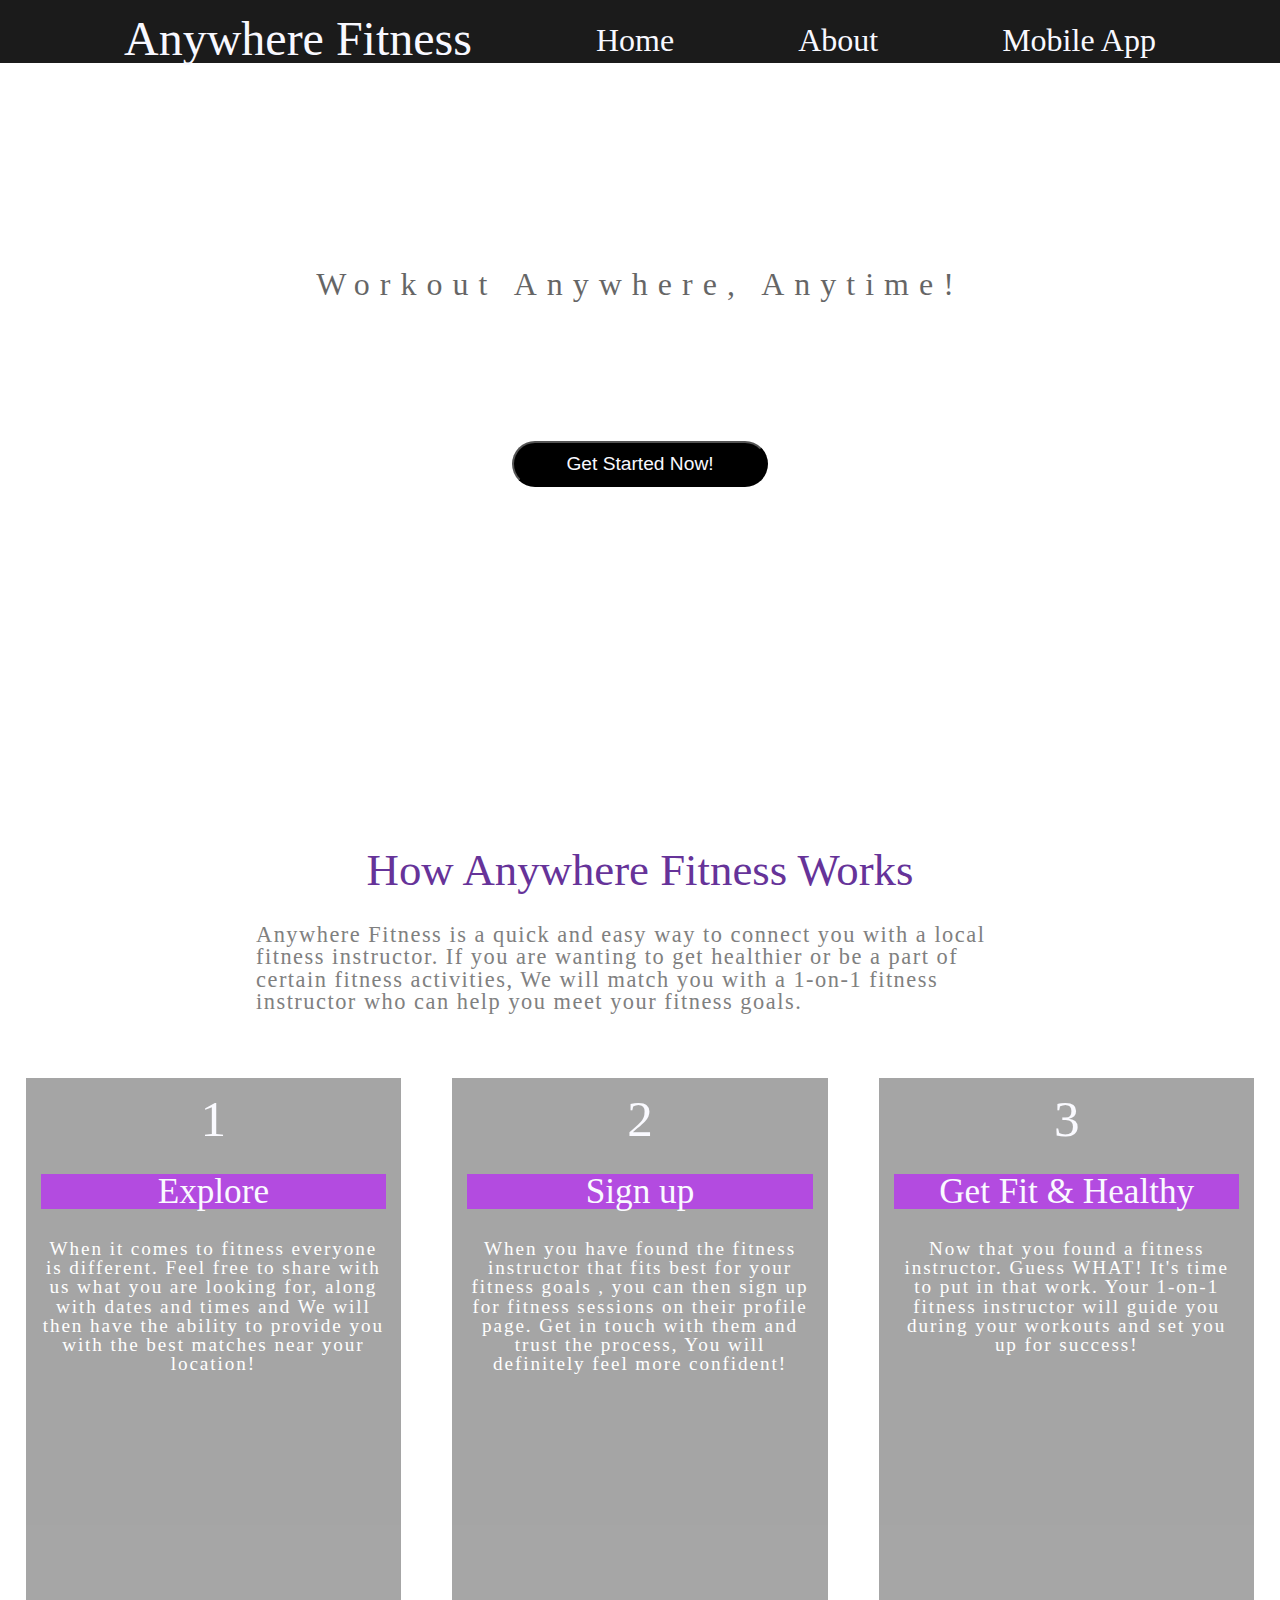
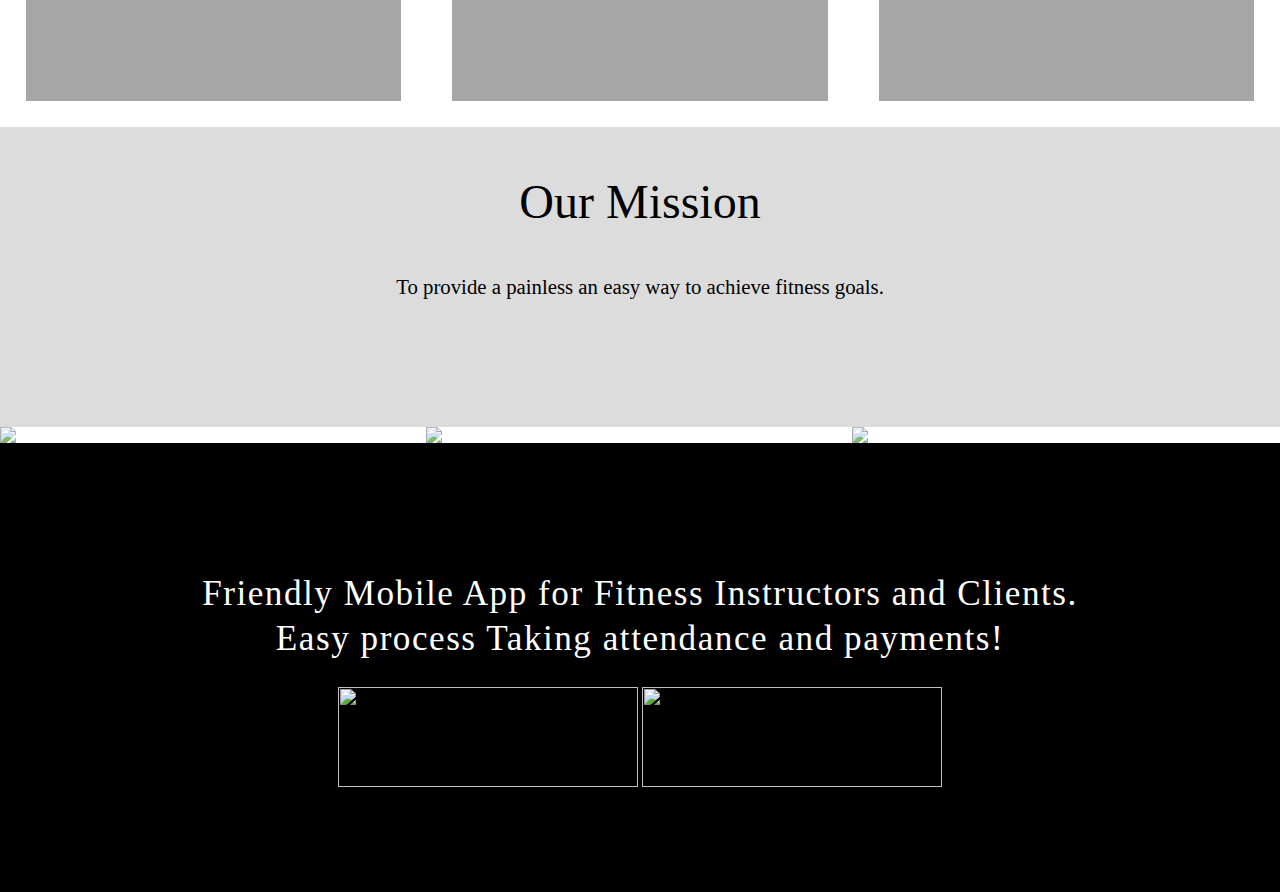
==== index.html @ 29130cf4 "changed it back to purple the h2 in the 123 steps" ====
<!DOCTYPE html>
<html lang="us">

<head>
    <meta charset="utf-8">
    <title>Anywhere Fitness</title>
    <meta name="viewport" content="width=device-width, initial-scale=1">
    <link rel="stylesheet" href="CSS\index.css">
</head>





<body>
    <div id="Container">
        <header>

            <nav>
                <h1>Anywhere Fitness</h1>
                <a href="#">Home</a>
                <a href="about.html">About</a>
                
                <a href="#mobileApp">Mobile App</a>


            </nav>
            <div class="heading">
                <h2>Workout Anywhere, Anytime!</h2>


               
<!-- <form>
    <div class="container">
    
      <h1>Please fill in this form to create an online account.</h1>
      <hr>
  
      <label for="email"><b>Email</b></label>
      <input type="text" placeholder="Enter Email" name="email" required>
  
      <label for="psw"><b>Password</b></label>
      <input type="password" placeholder="Enter Password" name="psw" required><br>

      <label>
        <input type="checkbox" checked="checked" name="remember" style="margin-bottom:15px"> Trainers Click Here
      </label><br>
      <label>
        <input type="checkbox"  name="remember" style="margin-bottom:15px"> Looking for a Trainer? Click Here!
      </label> <br>

       <button type="submit">Get Started Now</button>
    </div>
  </form>
    -->
           
           <button><a href="#signup">Get Started Now!</a></button>
                
        
          
                    
            </div>
        </header>


        <section class="aboutUs">

            <h2>How Anywhere Fitness Works</h2>
            <p>Anywhere Fitness is a quick and easy way to connect you
                with a local fitness instructor. If you are wanting to
                get healthier or be a part of certain fitness activities, We
                will match you with a 1-on-1 fitness instructor
                who can help you meet your fitness goals.</p>

        </section>

        <section class="steps">
            <div class="stepsInfo">
                <h2>1</h2>
                <h3>Explore</h3>
                <p>When it comes to fitness everyone is different. Feel free to
                    share with us what you are looking for, along with dates and times and We
                    will then have the ability to provide you with the best matches near your location!
                </p>
            </div>

            <div class="stepsInfo">
                <h2>2</h2>
                <h3>Sign up</h3>
                <p>When you have found the fitness instructor that fits best for your fitness goals
                    , you can then sign up for fitness sessions on their profile page. Get in touch
                    with them and trust the process, You will definitely
                    feel more confident!


                </p>
            </div>



            <div class="stepsInfo">
                <h2>3</h2>
                <h3>Get Fit & Healthy</h3>
                <p>Now that you found a fitness instructor. Guess WHAT! It's time to put in that work.
                
                    Your 1-on-1 fitness instructor will guide you during your workouts and set you up for success! 
                    


                </p>
            </div>
<!-- 
            <div class="stepsInfo">
                <h2>3</h2>
                <h3>Get Fit & Healthy</h3>
                <p>Now that you found a fitness instructor. Guess WHAT! It's time to put in that work.

                    Your 1-on-1 fitness instructor will guide you during your workouts and set you up for success!
            </div> -->

        </section>




        <section class="missionStatement">

            <h2>Our Mission</h2>

            <p>To provide a painless an easy way to achieve fitness goals.</p>


        </section>








        <section class="fitnessImages">
            
            <img
                src="https://images.unsplash.com/photo-1574680178050-55c6a6a96e0a?ixlib=rb-1.2.1&ixid=eyJhcHBfaWQiOjEyMDd9&auto=format&fit=crop&w=1350&q=80">
               

            <img
                src="https://images.unsplash.com/photo-1513593771513-7b58b6c4af38?ixlib=rb-1.2.1&ixid=eyJhcHBfaWQiOjEyMDd9&auto=format&fit=crop&w=1489&q=80">

            <img
                src="https://images.unsplash.com/photo-1521804906057-1df8fdb718b7?ixlib=rb-1.2.1&ixid=eyJhcHBfaWQiOjEyMDd9&auto=format&fit=crop&w=1350&q=80">




        </section>


        <section class="aboutApp" id="mobileApp">


            <div class="writingAreaTwo">
                <!-- <img
                    src="https://images.unsplash.com/photo-1486976862325-fbac7b41739b?ixlib=rb-1.2.1&ixid=eyJhcHBfaWQiOjEyMDd9&auto=format&fit=crop&w=1350&q=80"> -->
                
                    
                    
            <h2>Friendly Mobile App for Fitness Instructors and Clients.<br>
                Easy process Taking attendance and payments!</h2>
                <div class="alinks">
                <a href="https://play.google.com/store?utm_source=na_Med&utm_medium=offsem&utm_content=Jan3017&utm_campaign=Evergreen&pcampaignid=MKT-DR-na-us-1000189-Med-offsem-py-Evergreen-Jan3017-Text_Search_BKWS-id_100255_%7cEXA%7cOFFSEM_kwid_43700020583891786&gclid=CL_ssI6Q0-kCFXgHiAkd0hMFRA&gclsrc=ds"><img src="https://kodi.tv/sites/default/files/uploads/Google-play-store-icon.png"></a>
                <a href="https://www.apple.com/ios/app-store/"><img src="https://digitopoly.files.wordpress.com/2016/06/app-store-logo.png"></a>
               </div>
                


            </div>

        </section>




</body>




</html>
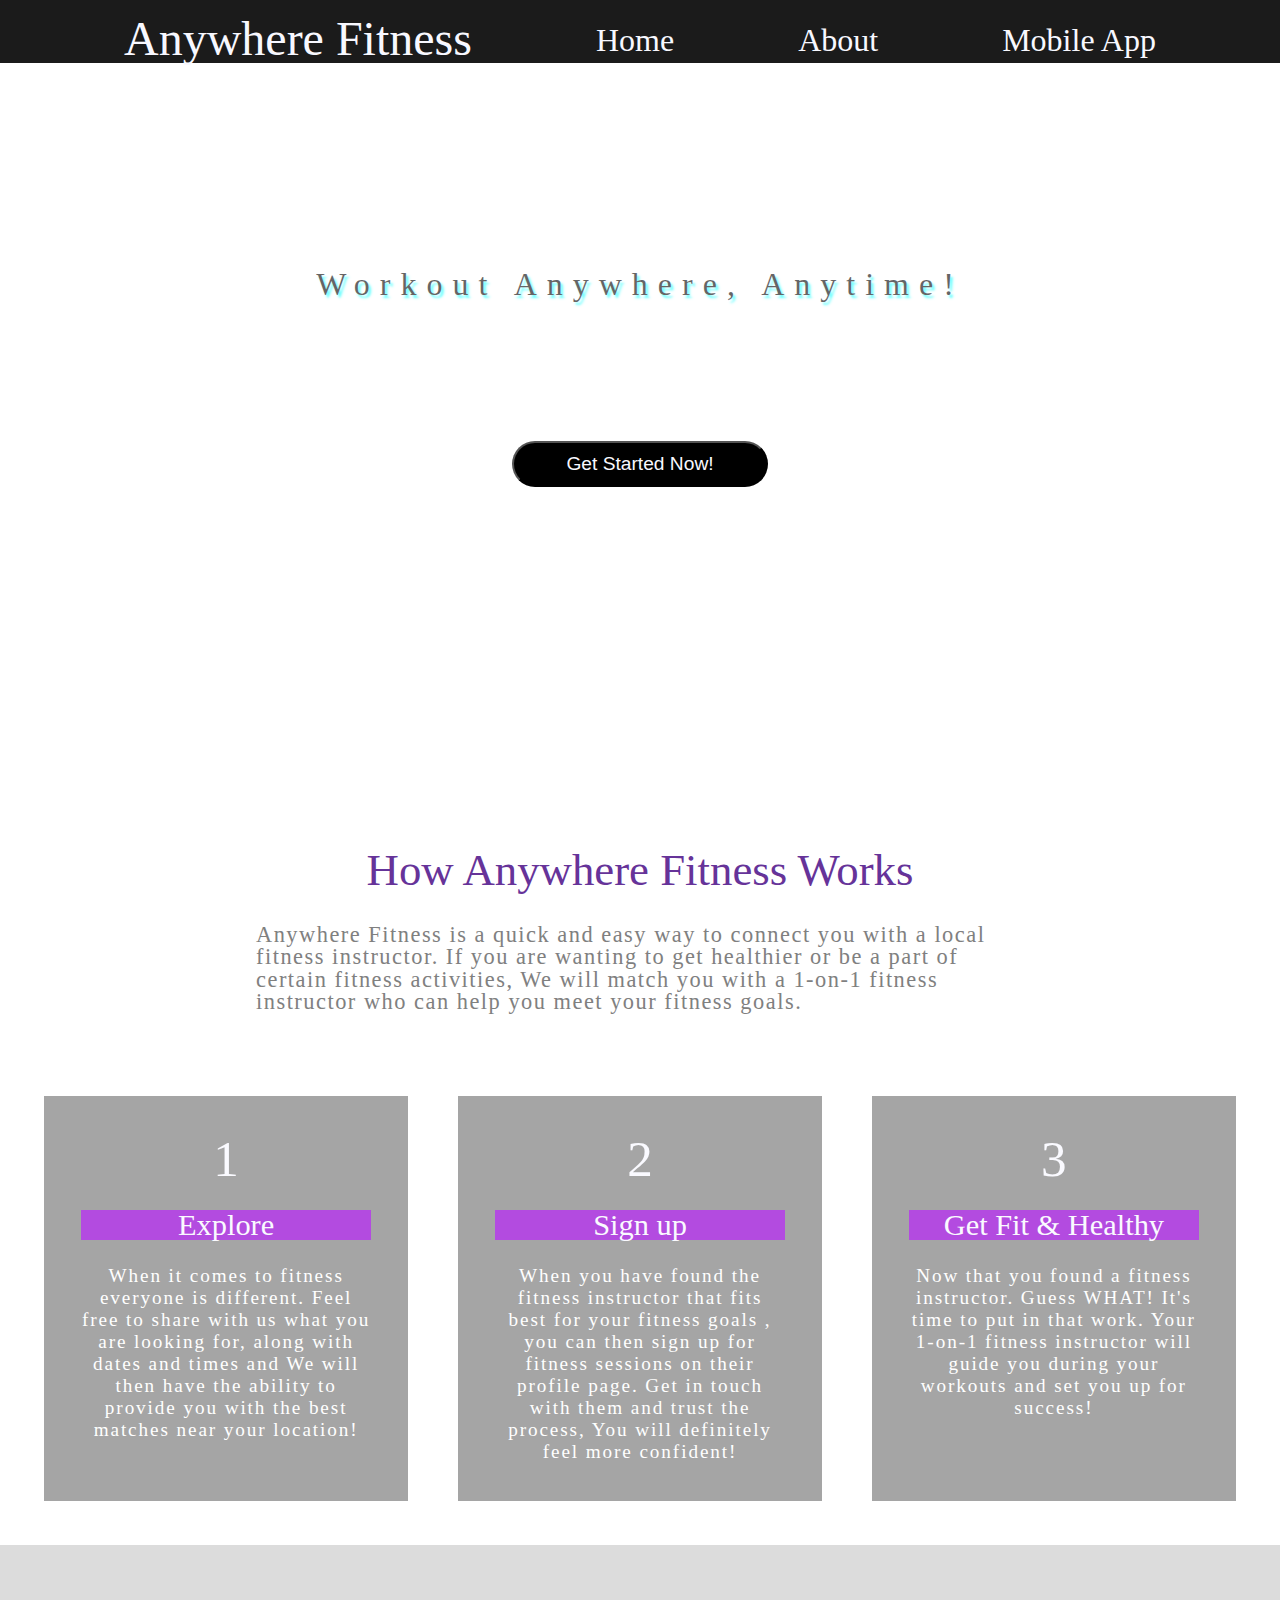
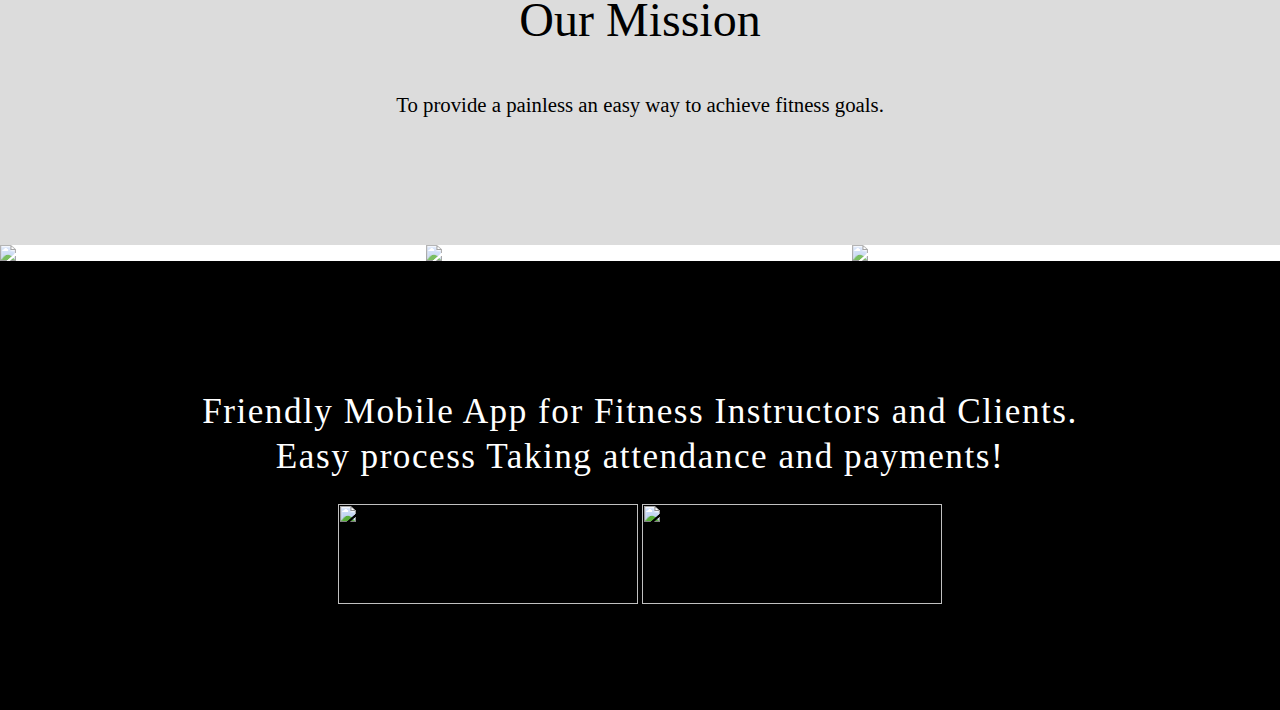
==== commit 23302229: "fixed scrollbar issue on about page when in mobile view" ====
--- a/index.html
+++ b/index.html
@@ -3,11 +3,12 @@
 
 <head>
     <meta charset="utf-8">
+    <meta http-equiv="X-UA-Compatible" content="IE=edge">
     <title>Anywhere Fitness</title>
+    <meta name="description" content="">
     <meta name="viewport" content="width=device-width, initial-scale=1">
     <link rel="stylesheet" href="CSS\index.css">
 </head>
-
 
 
 
@@ -20,7 +21,7 @@
                 <h1>Anywhere Fitness</h1>
                 <a href="#">Home</a>
                 <a href="about.html">About</a>
-                
+
                 <a href="#mobileApp">Mobile App</a>
 
 
@@ -29,36 +30,13 @@
                 <h2>Workout Anywhere, Anytime!</h2>
 
 
-               
-<!-- <form>
-    <div class="container">
-    
-      <h1>Please fill in this form to create an online account.</h1>
-      <hr>
-  
-      <label for="email"><b>Email</b></label>
-      <input type="text" placeholder="Enter Email" name="email" required>
-  
-      <label for="psw"><b>Password</b></label>
-      <input type="password" placeholder="Enter Password" name="psw" required><br>
 
-      <label>
-        <input type="checkbox" checked="checked" name="remember" style="margin-bottom:15px"> Trainers Click Here
-      </label><br>
-      <label>
-        <input type="checkbox"  name="remember" style="margin-bottom:15px"> Looking for a Trainer? Click Here!
-      </label> <br>
 
-       <button type="submit">Get Started Now</button>
-    </div>
-  </form>
-    -->
-           
-           <button><a href="#signup">Get Started Now!</a></button>
-                
-        
-          
-                    
+                <button><a href="#signup">Get Started Now!</a></button>
+
+
+
+
             </div>
         </header>
 
@@ -102,21 +80,14 @@
                 <h2>3</h2>
                 <h3>Get Fit & Healthy</h3>
                 <p>Now that you found a fitness instructor. Guess WHAT! It's time to put in that work.
-                
-                    Your 1-on-1 fitness instructor will guide you during your workouts and set you up for success! 
-                    
+
+                    Your 1-on-1 fitness instructor will guide you during your workouts and set you up for success!
+
 
 
                 </p>
             </div>
-<!-- 
-            <div class="stepsInfo">
-                <h2>3</h2>
-                <h3>Get Fit & Healthy</h3>
-                <p>Now that you found a fitness instructor. Guess WHAT! It's time to put in that work.
 
-                    Your 1-on-1 fitness instructor will guide you during your workouts and set you up for success!
-            </div> -->
 
         </section>
 
@@ -140,10 +111,10 @@
 
 
         <section class="fitnessImages">
-            
+
             <img
                 src="https://images.unsplash.com/photo-1574680178050-55c6a6a96e0a?ixlib=rb-1.2.1&ixid=eyJhcHBfaWQiOjEyMDd9&auto=format&fit=crop&w=1350&q=80">
-               
+
 
             <img
                 src="https://images.unsplash.com/photo-1513593771513-7b58b6c4af38?ixlib=rb-1.2.1&ixid=eyJhcHBfaWQiOjEyMDd9&auto=format&fit=crop&w=1489&q=80">
@@ -161,26 +132,25 @@
 
 
             <div class="writingAreaTwo">
-                <!-- <img
-                    src="https://images.unsplash.com/photo-1486976862325-fbac7b41739b?ixlib=rb-1.2.1&ixid=eyJhcHBfaWQiOjEyMDd9&auto=format&fit=crop&w=1350&q=80"> -->
-                
-                    
-                    
-            <h2>Friendly Mobile App for Fitness Instructors and Clients.<br>
-                Easy process Taking attendance and payments!</h2>
+
+
+
+
+                <h2>Friendly Mobile App for Fitness Instructors and Clients.<br>
+                    Easy process Taking attendance and payments!</h2>
                 <div class="alinks">
-                <a href="https://play.google.com/store?utm_source=na_Med&utm_medium=offsem&utm_content=Jan3017&utm_campaign=Evergreen&pcampaignid=MKT-DR-na-us-1000189-Med-offsem-py-Evergreen-Jan3017-Text_Search_BKWS-id_100255_%7cEXA%7cOFFSEM_kwid_43700020583891786&gclid=CL_ssI6Q0-kCFXgHiAkd0hMFRA&gclsrc=ds"><img src="https://kodi.tv/sites/default/files/uploads/Google-play-store-icon.png"></a>
-                <a href="https://www.apple.com/ios/app-store/"><img src="https://digitopoly.files.wordpress.com/2016/06/app-store-logo.png"></a>
-               </div>
-                
+                    <a
+                        href="https://play.google.com/store?utm_source=na_Med&utm_medium=offsem&utm_content=Jan3017&utm_campaign=Evergreen&pcampaignid=MKT-DR-na-us-1000189-Med-offsem-py-Evergreen-Jan3017-Text_Search_BKWS-id_100255_%7cEXA%7cOFFSEM_kwid_43700020583891786&gclid=CL_ssI6Q0-kCFXgHiAkd0hMFRA&gclsrc=ds"><img
+                            src="https://kodi.tv/sites/default/files/uploads/Google-play-store-icon.png"></a>
+                    <a href="https://www.apple.com/ios/app-store/"><img
+                            src="https://digitopoly.files.wordpress.com/2016/06/app-store-logo.png"></a>
+                </div>
+
 
 
             </div>
 
         </section>
-
-
-
 
 </body>
 
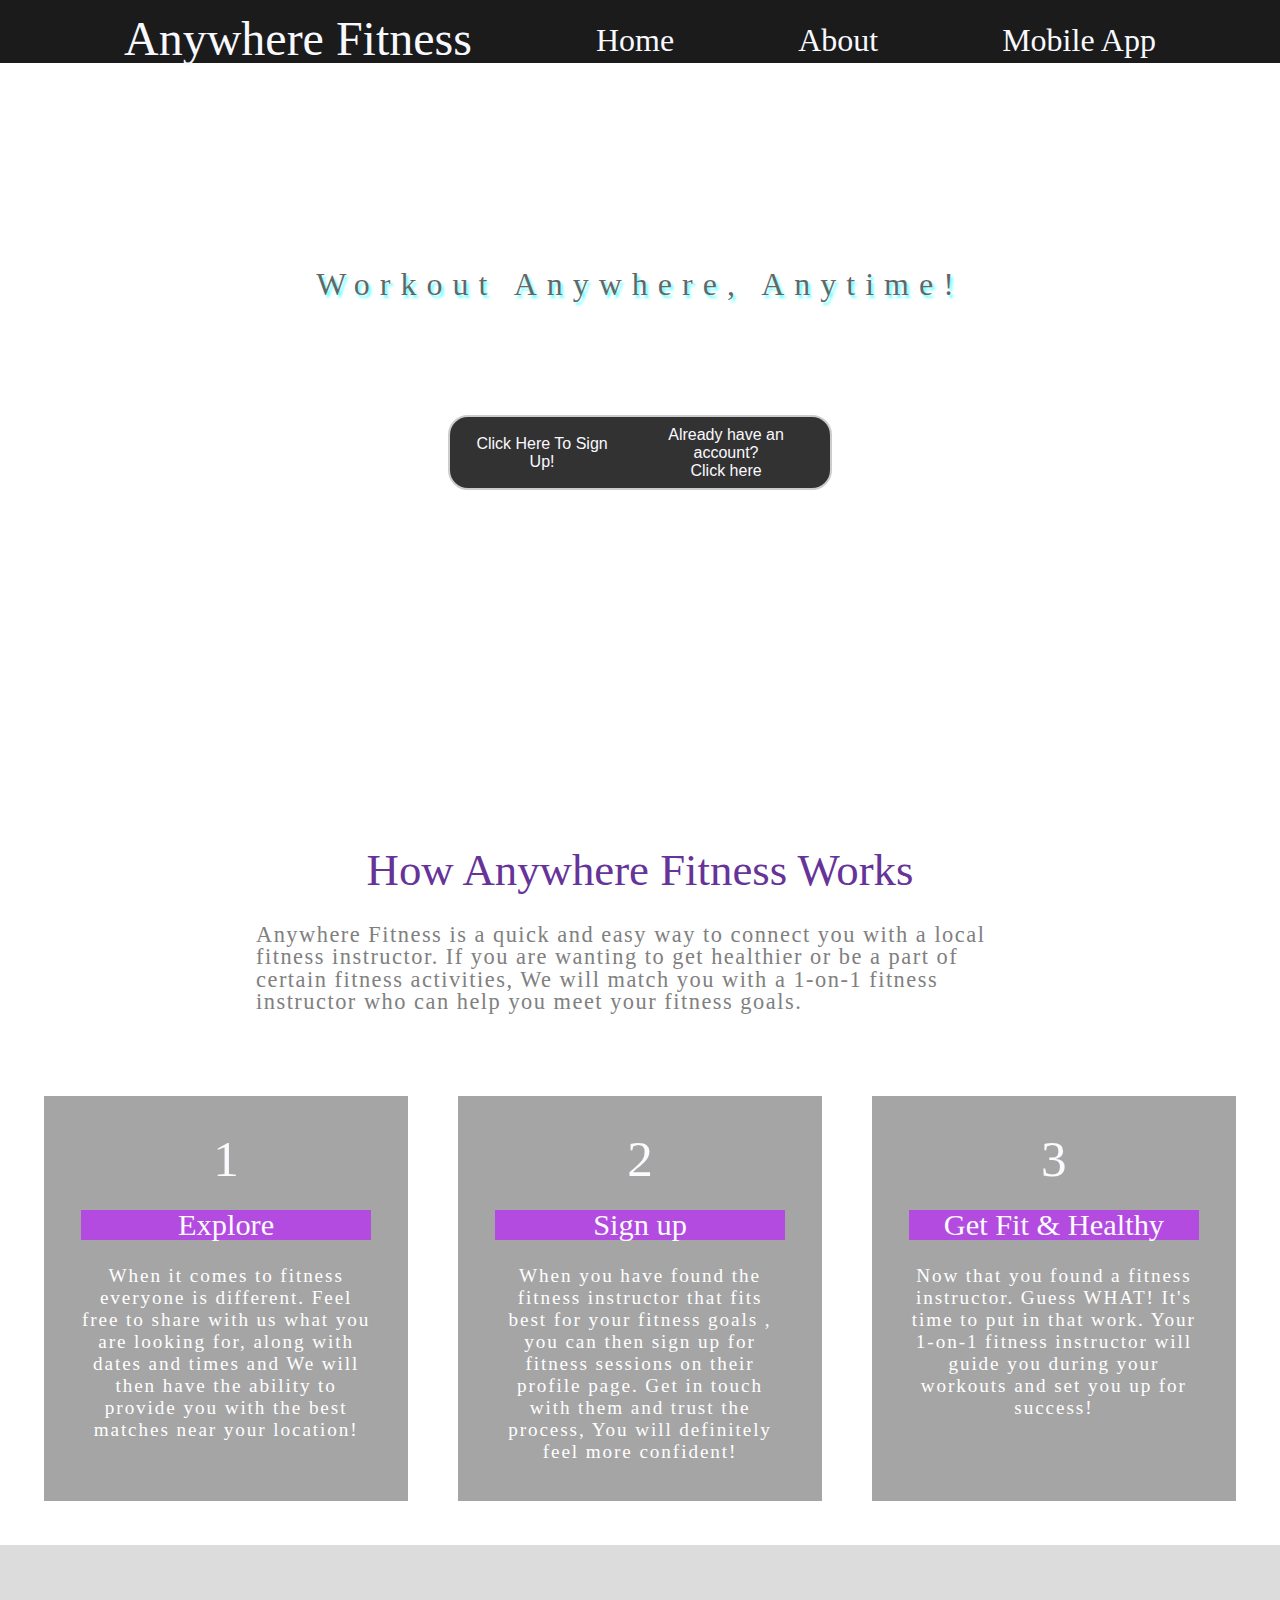
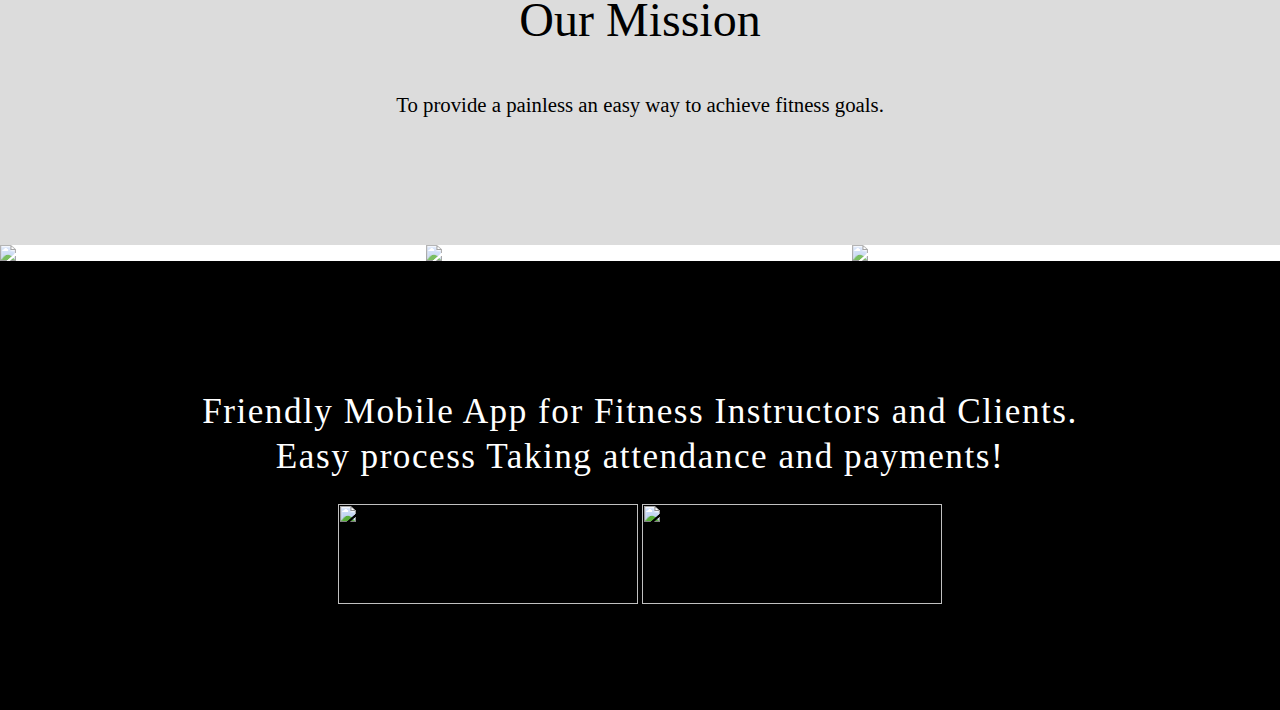
==== commit 44e09abb: "added the sign up and sign in links to landing page" ====
--- a/index.html
+++ b/index.html
@@ -32,7 +32,11 @@
 
 
 
-                <button><a href="#signup">Get Started Now!</a></button>
+                <button>
+                    <a href="https://anywherefitnessgroup.netlify.app/signup">Click Here To Sign Up!</a>
+                    <a href="https://anywherefitnessgroup.netlify.app/signin">Already have an account?<br> Click
+                        here</a>
+                </button>
 
 
 
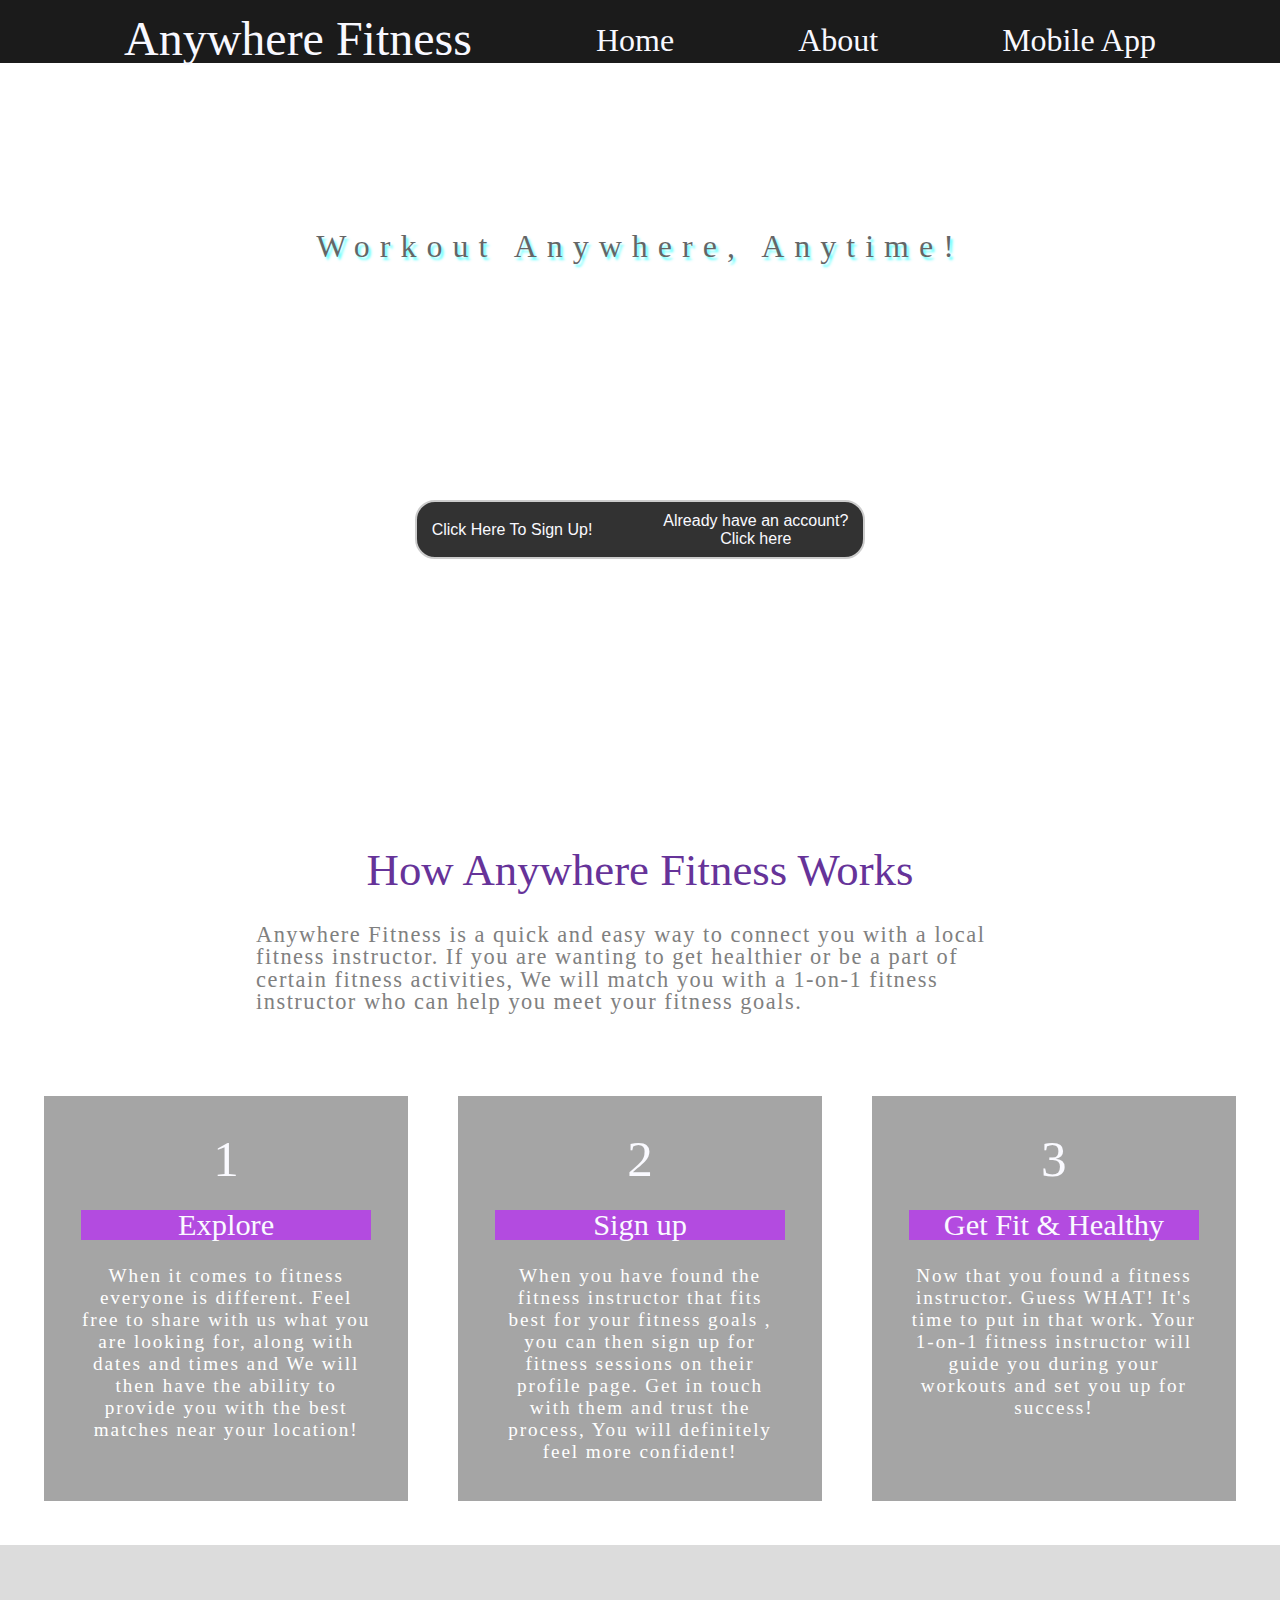
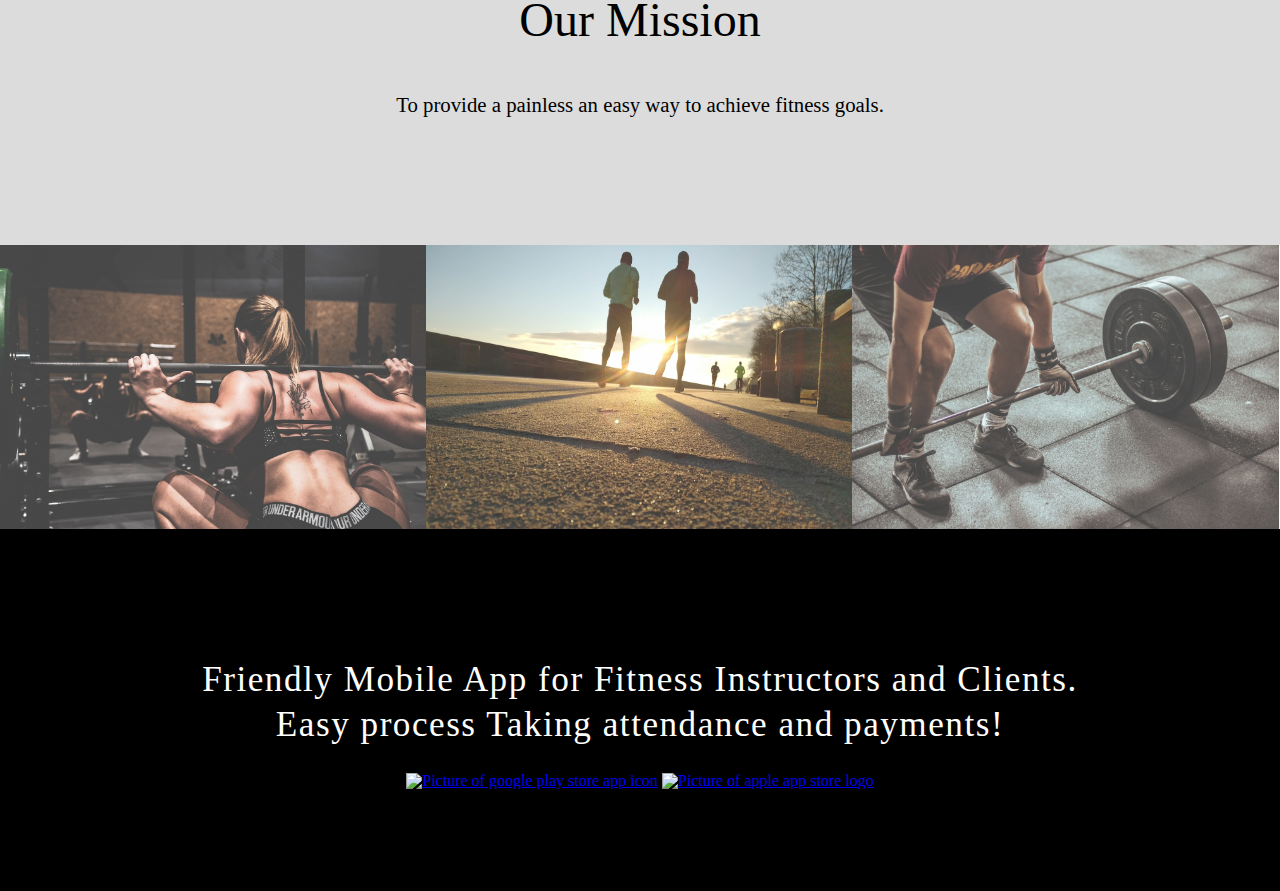
==== commit f108f289: "made more updates" ====
--- a/index.html
+++ b/index.html
@@ -19,7 +19,7 @@
 
             <nav>
                 <h1>Anywhere Fitness</h1>
-                <a href="#">Home</a>
+                <a href="./index.html">Home</a>
                 <a href="about.html">About</a>
 
                 <a href="#mobileApp">Mobile App</a>
@@ -116,15 +116,12 @@
 
         <section class="fitnessImages">
 
-            <img
-                src="https://images.unsplash.com/photo-1574680178050-55c6a6a96e0a?ixlib=rb-1.2.1&ixid=eyJhcHBfaWQiOjEyMDd9&auto=format&fit=crop&w=1350&q=80">
+            <img src="./Images/girl squatting.jpg" alt="Picture of girl squatting weight">
 
 
-            <img
-                src="https://images.unsplash.com/photo-1513593771513-7b58b6c4af38?ixlib=rb-1.2.1&ixid=eyJhcHBfaWQiOjEyMDd9&auto=format&fit=crop&w=1489&q=80">
+            <img src="./Images/people jogging].jpg" alt="Picture of people jogging outside">
 
-            <img
-                src="https://images.unsplash.com/photo-1521804906057-1df8fdb718b7?ixlib=rb-1.2.1&ixid=eyJhcHBfaWQiOjEyMDd9&auto=format&fit=crop&w=1350&q=80">
+            <img src="./Images/guy deadlifting.jpg" alt="Picture of man deadlifting weights">
 
 
 
@@ -145,9 +142,11 @@
                 <div class="alinks">
                     <a
                         href="https://play.google.com/store?utm_source=na_Med&utm_medium=offsem&utm_content=Jan3017&utm_campaign=Evergreen&pcampaignid=MKT-DR-na-us-1000189-Med-offsem-py-Evergreen-Jan3017-Text_Search_BKWS-id_100255_%7cEXA%7cOFFSEM_kwid_43700020583891786&gclid=CL_ssI6Q0-kCFXgHiAkd0hMFRA&gclsrc=ds"><img
-                            src="https://kodi.tv/sites/default/files/uploads/Google-play-store-icon.png"></a>
+                            src="https://kodi.tv/sites/default/files/uploads/Google-play-store-icon.png"
+                            alt="Picture of google play store app icon"></a>
                     <a href="https://www.apple.com/ios/app-store/"><img
-                            src="https://digitopoly.files.wordpress.com/2016/06/app-store-logo.png"></a>
+                            src="https://digitopoly.files.wordpress.com/2016/06/app-store-logo.png"
+                            alt="Picture of apple app store logo"></a>
                 </div>
 
 
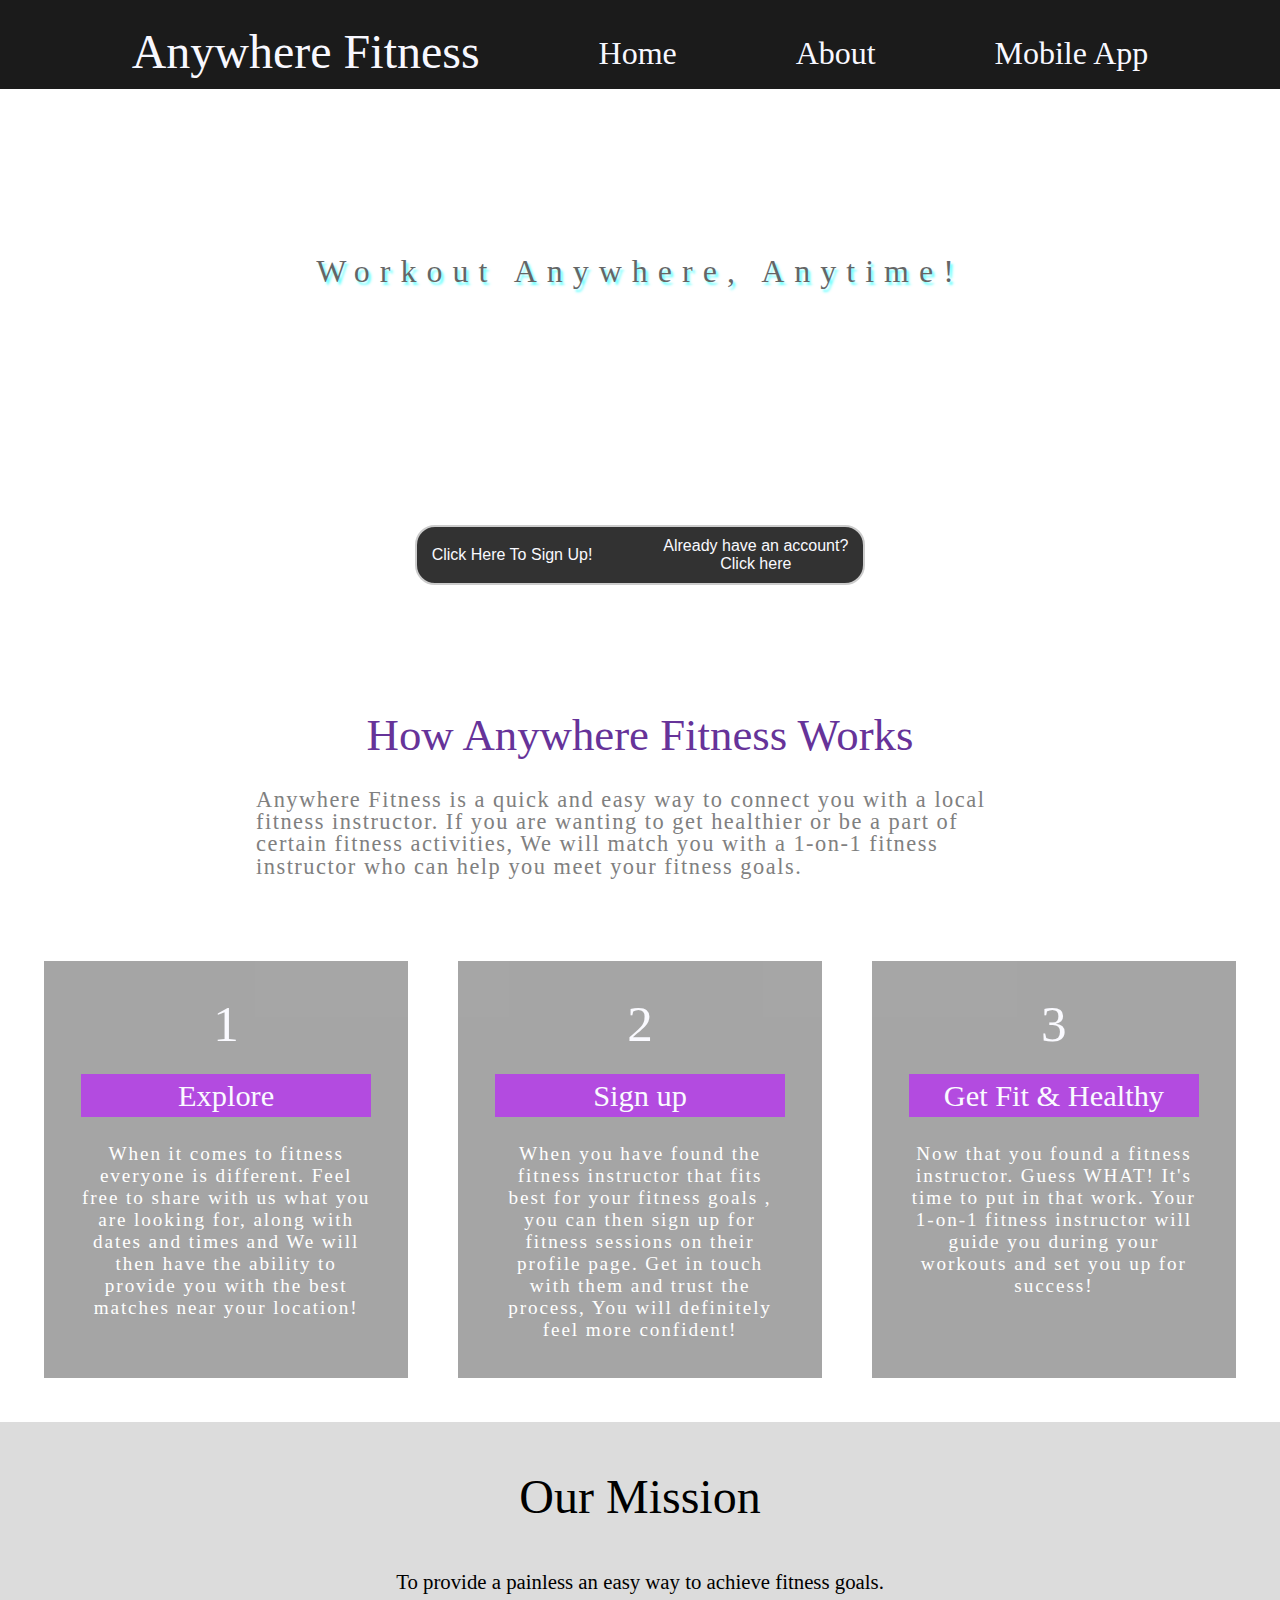
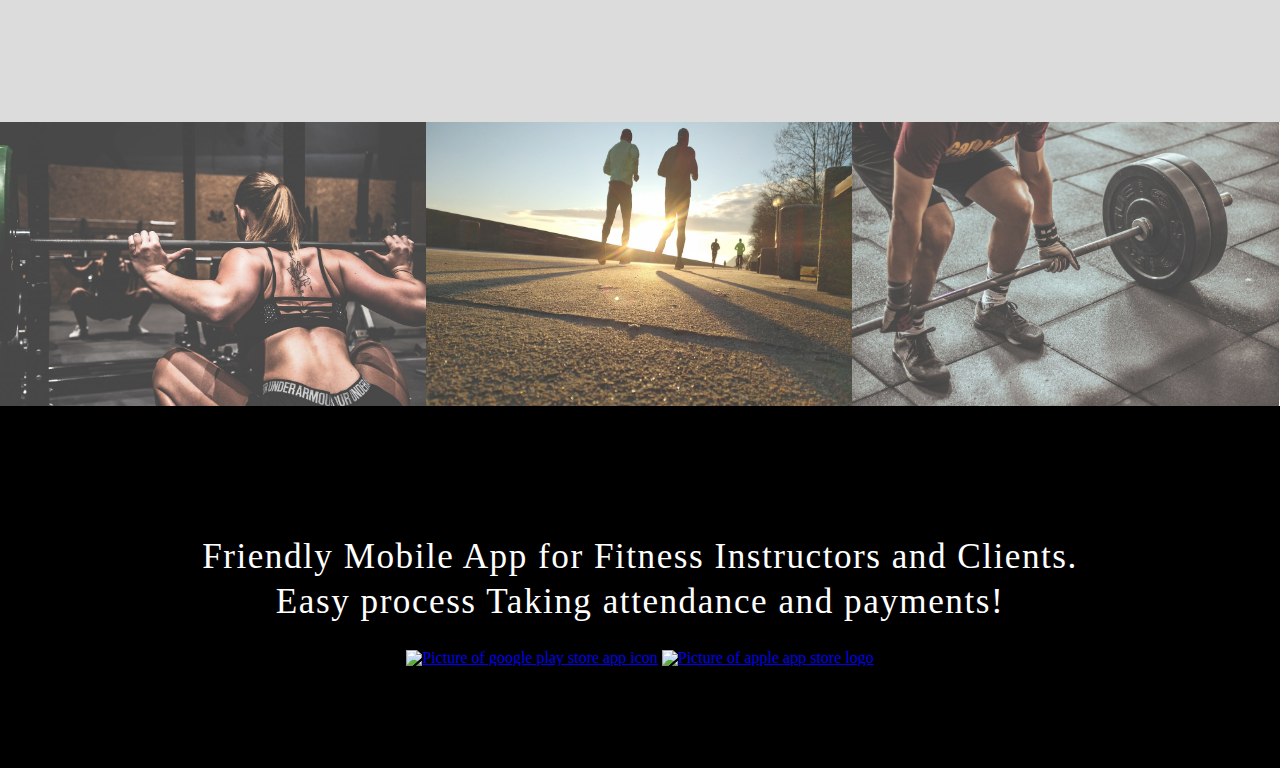
==== commit 29e02d2c: "added borders around images" ====
--- a/index.html
+++ b/index.html
@@ -15,17 +15,20 @@
 
 <body>
     <div id="Container">
+        
+       
+       
         <header>
-
             <nav>
                 <h1>Anywhere Fitness</h1>
                 <a href="./index.html">Home</a>
                 <a href="about.html">About</a>
-
+    
                 <a href="#mobileApp">Mobile App</a>
-
-
+    
+    
             </nav>
+           
             <div class="heading">
                 <h2>Workout Anywhere, Anytime!</h2>
 
@@ -43,7 +46,7 @@
 
             </div>
         </header>
-
+       
 
         <section class="aboutUs">
 
